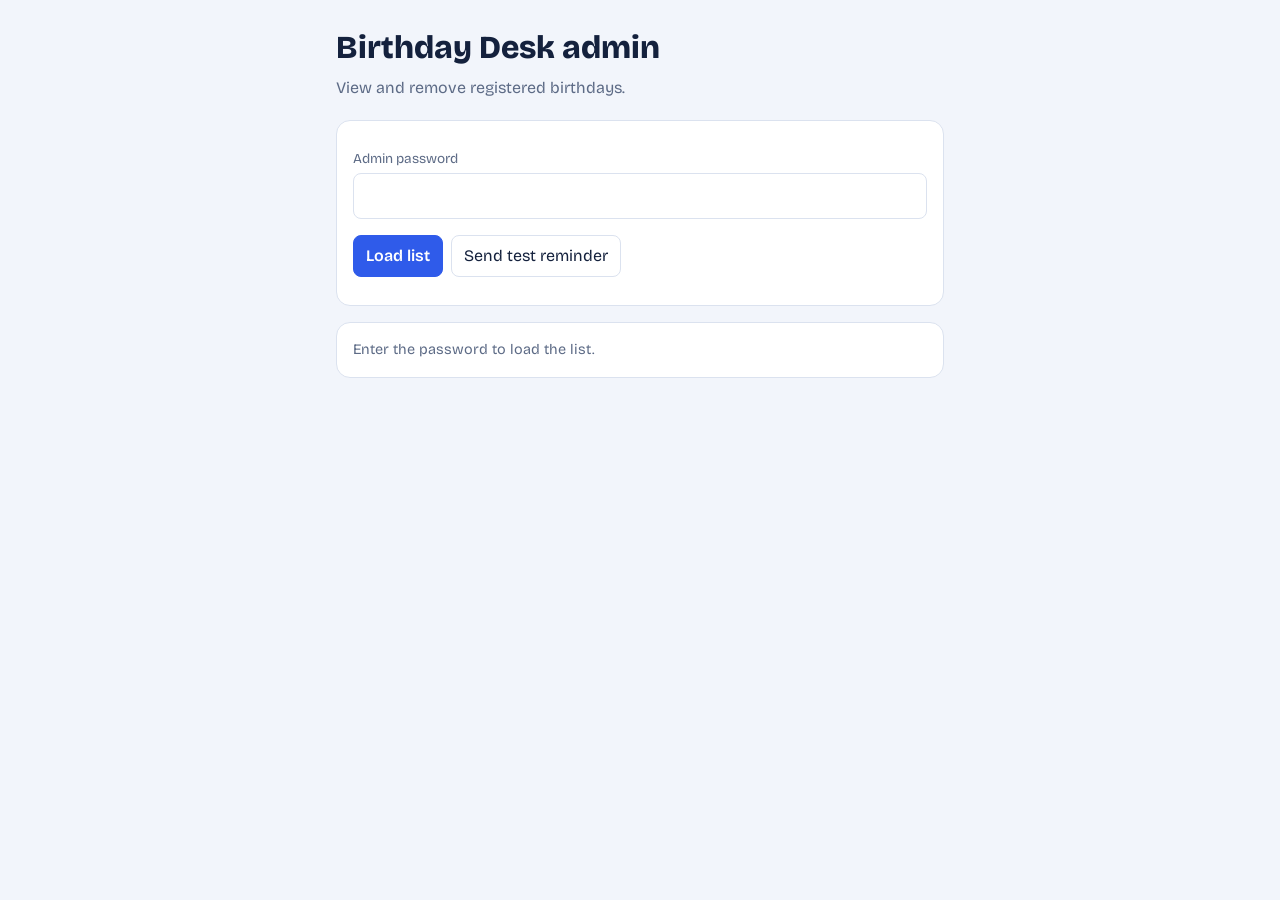
==== admin.html @ d1f50517 "Move files to root" ====
<!DOCTYPE html>
<html lang="en">
<head>
<meta charset="utf-8">
<meta name="viewport" content="width=device-width, initial-scale=1">
<meta name="robots" content="noindex">
<title>Birthday Desk admin</title>
<link href="https://fonts.googleapis.com/css2?family=Bricolage+Grotesque:wght@400;600;800&display=swap" rel="stylesheet">
<link rel="stylesheet" href="/style.css">
</head>
<body>
<main>
<h1>Birthday Desk admin</h1>
<p class="sub">View and remove registered birthdays.</p>
<section>
<label for="pw">Admin password</label>
<input id="pw" type="password" autocomplete="current-password">
<div class="row"><button class="primary" id="load">Load list</button><button id="test" style="margin-top:16px">Send test reminder</button></div>
<div id="msg" role="status"></div>
</section>
<section><div id="list" class="meta">Enter the password to load the list.</div></section>
</main>
<script>
const $=id=>document.getElementById(id);
const M=["Jan","Feb","Mar","Apr","May","Jun","Jul","Aug","Sep","Oct","Nov","Dec"];
const esc=s=>String(s).replace(/[&<>"']/g,c=>({"&":"&amp;","<":"&lt;",">":"&gt;",'"':"&quot;","'":"&#39;"}[c]));
const H=()=>({"x-admin-password":$("pw").value});
async function load(){
  $("msg").textContent="";
  const r=await fetch("/api/admin",{headers:H()});
  if(!r.ok){$("msg").textContent=r.status===401?"Wrong password.":"Could not load.";return}
  const rows=await r.json();
  $("list").innerHTML=rows.length?`<div class="meta">${rows.length} registered</div>`+rows.map(x=>`<div class="item"><span>${esc(x.name)} <span class="meta">${x.day} ${M[x.month-1]}</span></span><button data-id="${x.id}" aria-label="Delete ${esc(x.name)}">Delete</button></div>`).join(""):"No entries yet.";
}
$("load").onclick=load;
$("list").onclick=async e=>{
  const id=e.target.dataset.id;
  if(!id||!confirm("Delete this entry?"))return;
  await fetch("/api/admin?id="+id,{method:"DELETE",headers:H()});
  load();
};
$("test").onclick=async()=>{
  $("msg").textContent="Sending...";
  const r=await fetch("/api/cron?test=1",{headers:H()});
  $("msg").textContent=r.ok?"Test sent. Check the admin's phone or inbox.":"Failed. Check the password and channel settings.";
};
</script>
</body>
</html>
---- style.css ----
:root{--bg:#f2f5fb;--card:#fff;--ink:#14213d;--mute:#5d6b86;--line:#dbe2ef;--acc:#2f5bea}
@media(prefers-color-scheme:dark){:root{--bg:#0e1424;--card:#172038;--ink:#e8edf8;--mute:#9aa8c4;--line:#2a3657}input,select,button{background:#0e1424!important}button.primary{background:var(--acc)!important}}
*{box-sizing:border-box}
body{margin:0;background:var(--bg);color:var(--ink);font:16px/1.5 "Bricolage Grotesque",system-ui,sans-serif}
main{max-width:640px;margin:0 auto;padding:24px 16px 64px}
h1{font-size:2rem;font-weight:800;margin:0 0 4px}
.sub{color:var(--mute);margin:0 0 20px}
section{background:var(--card);border:1px solid var(--line);border-radius:14px;padding:16px;margin-bottom:16px}
label{display:block;font-size:.85rem;color:var(--mute);margin:12px 0 4px}
input,select{width:100%;font:inherit;padding:10px;border:1px solid var(--line);border-radius:8px;color:var(--ink);background:#fff}
button{font:inherit;cursor:pointer;border:1px solid var(--line);background:#fff;color:var(--ink);padding:8px 12px;border-radius:8px}
button.primary{background:var(--acc);border-color:var(--acc);color:#fff;font-weight:600;margin-top:16px}
:focus-visible{outline:3px solid var(--acc);outline-offset:2px}
.grid{display:grid;grid-template-columns:2fr 1fr;gap:12px}
.check{display:flex;gap:10px;align-items:flex-start;margin-top:14px;color:var(--ink);font-size:.95rem}
.check input{width:auto;margin-top:4px}
.hp{position:absolute;left:-9999px}
#msg{margin-top:12px;font-weight:600}
.item{display:flex;justify-content:space-between;align-items:center;gap:12px;border-top:1px solid var(--line);padding:8px 0}
.item:first-child{border-top:0}
.meta{color:var(--mute);font-size:.9rem}
.row{display:flex;gap:8px;flex-wrap:wrap}
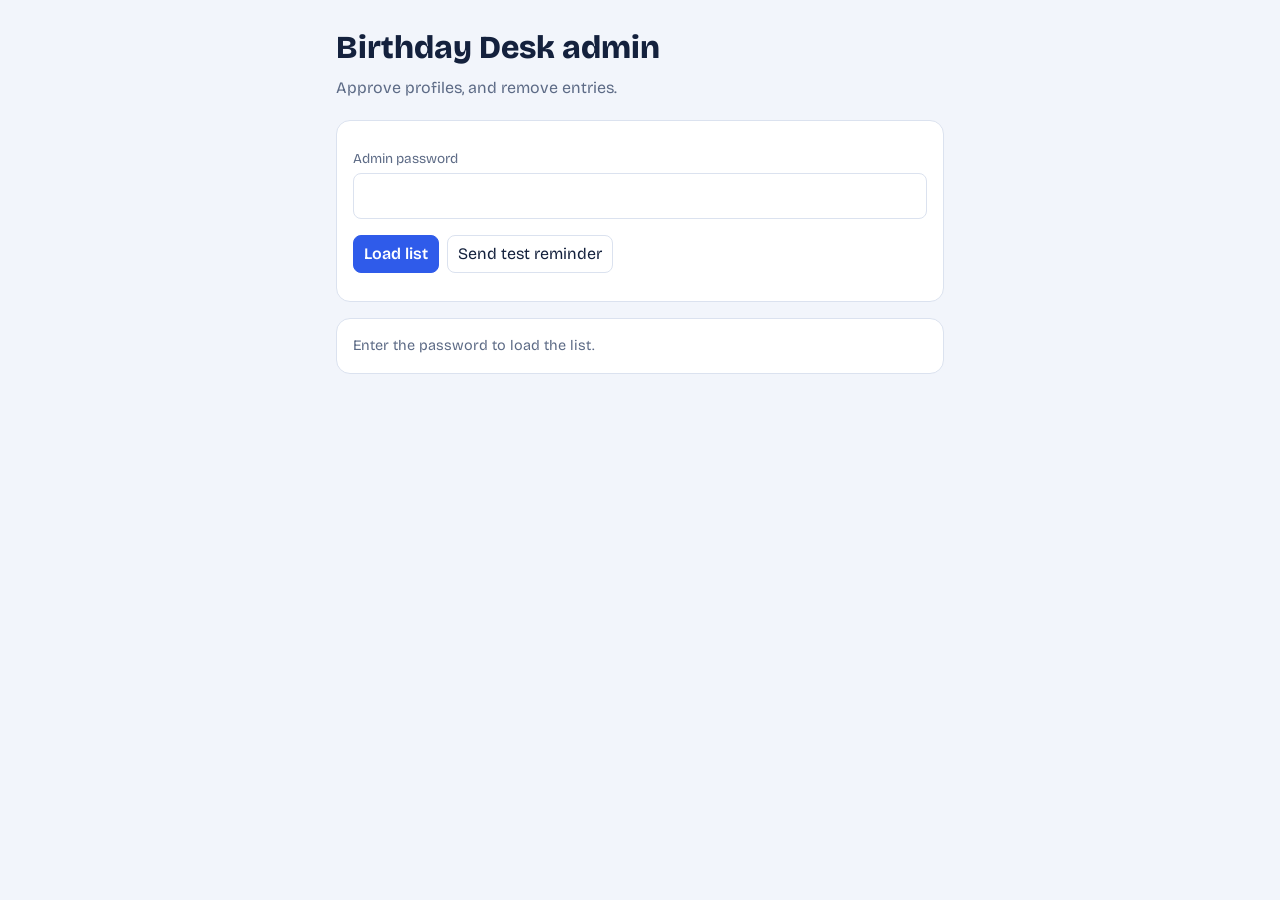
==== commit ac9290d8: "Update admin page content and styles" ====
--- a/admin.html
+++ b/admin.html
@@ -7,11 +7,18 @@
 <title>Birthday Desk admin</title>
 <link href="https://fonts.googleapis.com/css2?family=Bricolage+Grotesque:wght@400;600;800&display=swap" rel="stylesheet">
 <link rel="stylesheet" href="/style.css">
+<style>
+h2{font-size:1.05rem;margin:16px 0 4px}
+.item img{width:44px;height:44px;border-radius:50%;object-fit:cover;flex:none}
+.who{display:flex;gap:10px;align-items:center}
+.row button{padding:6px 10px}
+button.ok{background:var(--acc);border-color:var(--acc);color:#fff}
+</style>
 </head>
 <body>
 <main>
 <h1>Birthday Desk admin</h1>
-<p class="sub">View and remove registered birthdays.</p>
+<p class="sub">Approve profiles, and remove entries.</p>
 <section>
 <label for="pw">Admin password</label>
 <input id="pw" type="password" autocomplete="current-password">
@@ -23,26 +30,33 @@
 <script>
 const $=id=>document.getElementById(id);
 const M=["Jan","Feb","Mar","Apr","May","Jun","Jul","Aug","Sep","Oct","Nov","Dec"];
-const esc=s=>String(s).replace(/[&<>"']/g,c=>({"&":"&amp;","<":"&lt;",">":"&gt;",'"':"&quot;","'":"&#39;"}[c]));
+const esc=s=>String(s==null?"":s).replace(/[&<>"']/g,c=>({"&":"&amp;","<":"&lt;",">":"&gt;",'"':"&quot;","'":"&#39;"}[c]));
 const H=()=>({"x-admin-password":$("pw").value});
+const hasProfile=x=>x.photo_url||x.occupation;
+function row(x){
+  const act=x.approved?`<button data-act="hide" data-id="${x.id}">Hide</button>`:hasProfile(x)?`<button class="ok" data-act="approve" data-id="${x.id}">Approve</button>`:"";
+  return `<div class="item"><div class="who">${x.photo_url?`<img src="${esc(x.photo_url)}" alt="">`:""}<div><div>${esc(x.name)} <span class="meta">${x.day} ${M[x.month-1]}</span></div><div class="meta">${esc(x.occupation)}${x.approved?" · shown on members page":""}</div></div></div><div class="row">${act}<button data-act="del" data-id="${x.id}" aria-label="Delete ${esc(x.name)}">Delete</button></div></div>`;
+}
 async function load(){
   $("msg").textContent="";
   const r=await fetch("/api/admin",{headers:H()});
   if(!r.ok){$("msg").textContent=r.status===401?"Wrong password.":"Could not load.";return}
   const rows=await r.json();
-  $("list").innerHTML=rows.length?`<div class="meta">${rows.length} registered</div>`+rows.map(x=>`<div class="item"><span>${esc(x.name)} <span class="meta">${x.day} ${M[x.month-1]}</span></span><button data-id="${x.id}" aria-label="Delete ${esc(x.name)}">Delete</button></div>`).join(""):"No entries yet.";
+  const pend=rows.filter(x=>!x.approved&&hasProfile(x));
+  $("list").innerHTML=(pend.length?`<h2>Waiting for approval (${pend.length})</h2>`+pend.map(row).join(""):"")+`<h2>Everyone (${rows.length})</h2>`+rows.filter(x=>!pend.includes(x)).map(row).join("");
 }
 $("load").onclick=load;
 $("list").onclick=async e=>{
-  const id=e.target.dataset.id;
-  if(!id||!confirm("Delete this entry?"))return;
-  await fetch("/api/admin?id="+id,{method:"DELETE",headers:H()});
+  const {act,id}=e.target.dataset;
+  if(!act)return;
+  if(act==="del"){if(!confirm("Delete this entry completely (birthday, photo and profile)?"))return;await fetch("/api/admin?id="+id,{method:"DELETE",headers:H()})}
+  else await fetch(`/api/admin?id=${id}&approved=${act==="approve"?1:0}`,{method:"PATCH",headers:H()});
   load();
 };
 $("test").onclick=async()=>{
   $("msg").textContent="Sending...";
   const r=await fetch("/api/cron?test=1",{headers:H()});
-  $("msg").textContent=r.ok?"Test sent. Check the admin's phone or inbox.":"Failed. Check the password and channel settings.";
+  $("msg").textContent=r.ok?"Test sent. Check the admin's inbox.":"Failed. Check the password and email settings.";
 };
 </script>
 </body>
